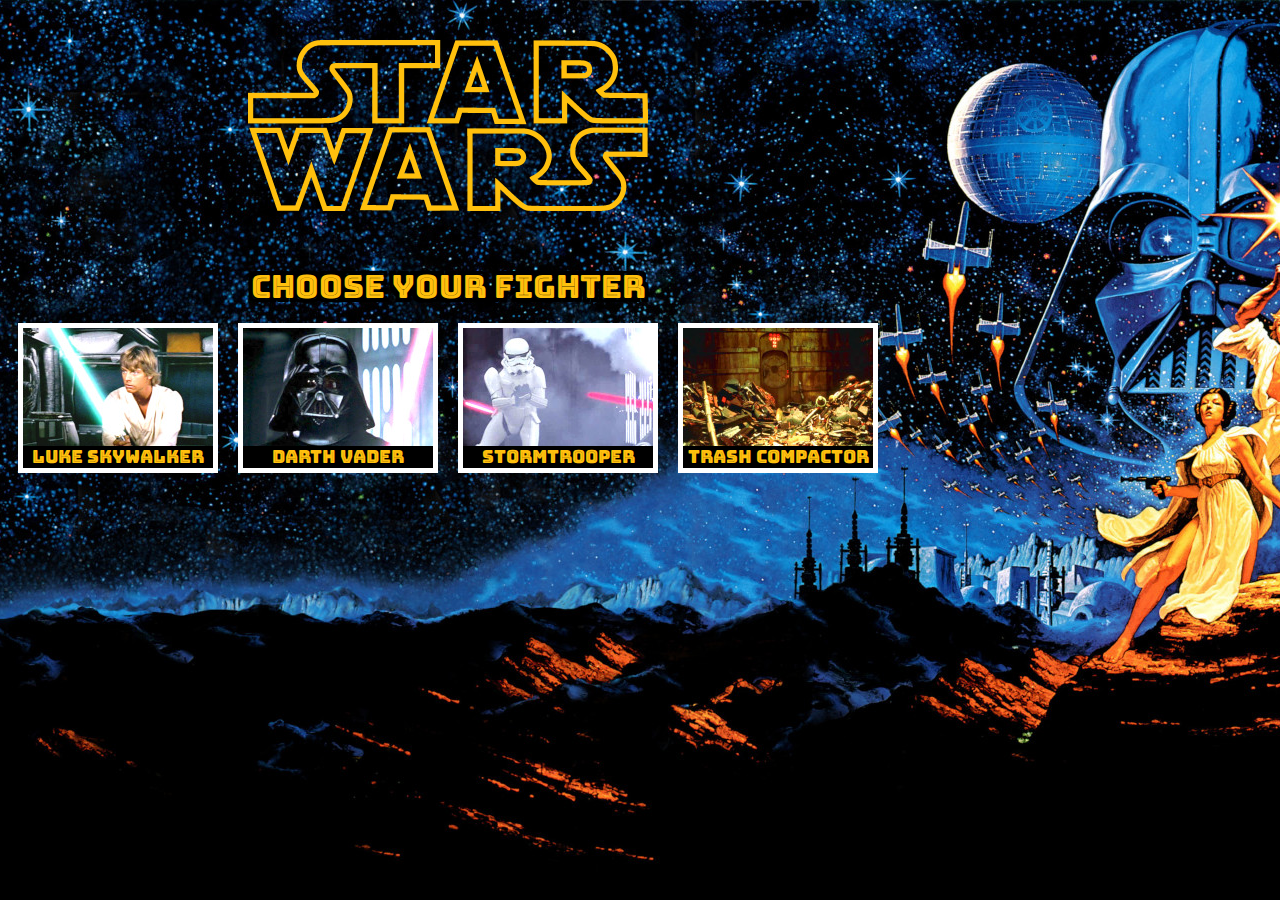
==== index.html @ 87cba861 "beta 2.5" ====
<!DOCTYPE html>
<html lang="en-us">

<head>
    <meta name="viewport" content="width=device-width, initial-scale=1.0, maximum-scale=1.0, user-scalable=yes">
    <meta charset="UTF-8">
    <link rel="stylesheet" type="text/css" href="assets/css/reset.css">
    <link rel="stylesheet" type="text/css" href="assets/css/style.css">
    <script src="https://ajax.googleapis.com/ajax/libs/jquery/3.3.1/jquery.min.js"></script>
    <script src="assets/javascript/game.js"></script>
    <link href="https://fonts.googleapis.com/css?family=Bungee+Inline" rel="stylesheet">
    <title>Star Wars RPG Game</title>
</head>

<body>
    <section id="title"></section>
    <h1 id="heading" class="text-pulse"></h1>
    <section id="display"></section>
    <section id="attack-stats"></section>
    <h1 id="defeated-enemies-heading"></h1>
    <section id="defeated-enemies" class="display-block"></section>
    <button id="play-again" class="button-pulse">Play Again</button>
</body>

</html>
---- assets/css/style.css ----
* {
    box-sizing: border-box;
}
body {
    background-image: url("../images/background.jpg");
    background-position: -140px 0px;
    font-family: 'Bungee Inline', cursive;
    font-size: large;
}

h1 {
    width: 70%;
    font-size: xx-large;
    text-align: center;
    color: #FFC00D;
    display: block;
}

section {
    text-align: center;
    width: 70%;
}

button {
    text-align: center;
    /* width: 70%; */
    padding: 10px 20px;
    font-size: x-large;
    font-weight: bold;
    color: white;
    margin-top: 2%;
    border: 0;
    border-radius: 10px;
    background-color: #FF0000;
    box-shadow: 5px 5px 2px 2px black;
}

em {
    font-style: italic;
}

#title {
    background-image: url("../images/starwars.png");
    background-repeat: no-repeat;
    background-position: center;
    margin: 40px 0 60px 0;
    height: 171px;
    width: 70%;
}

#heading {
    margin-top: 5vh;
    color: #FFC00D;
    text-shadow: 4px 4px black, -4px -4px black, -4px 4px black, 4px -4px black;
}

#display {
    height: 180px;
}

#attack-stats {
    height: 60px;
    font-size: x-large;
    font-weight: bold;
    font-family: "Courier New", Courier, monospace;
    color: white;
}

.display-character {
    display: inline-block;  
    position: relative;  
    width: 200px;
    height: 150px;
    margin: 20px 10px;
    border: 5px solid white;
}

.character-info {
    position: absolute;
    bottom: 0;
    left: 0;
    text-align: center;
    color: #FFC00D;
    background-color: black;
    padding: 2px;
    width: 100%;
}

.tooltip .tooltiptext {
    visibility: hidden;
    width: 80%;
    /* margin: 0 auto; */
    background-color: #d1d1d1;
    font-size: large;
    font-weight: bold;
    font-family: "Courier New", Courier, monospace;
    color: black;
    text-align: center;
    padding: 5px;

    /* Position the tooltip */
    position: absolute;
    bottom: -50px;
    left: 10%;
    z-index: 1;
}

.tooltip:hover .tooltiptext {
    visibility: visible;
}

.display-final-quote {
    position: relative;
    font-size: large;
    font-family: "Courier New", Courier, monospace;
    text-shadow: 2px 2px black, -2px -2px black, -2px 2px black, 2px -2px black;
    font-weight: bold;
    color: white;
    top: -90px;
}
.choose-enemy{
    margin: 20px;
    border: 5px solid #FF0000;
}

.attack{
    width: 190px;
    height: 140px;
    border: 0px;
    margin: 25px 25px;
    -webkit-animation-name: greenPulse;
    -webkit-animation-duration: 2s;
    -webkit-animation-iteration-count: infinite;
    -moz-animation-name: greenPulse;
    -moz-animation-duration: 2s;
    -moz-animation-iteration-count: infinite;
    animation-name: greenPulse;
    animation-duration: 2s;
    animation-iteration-count: infinite;
}

@-webkit-keyframes greenPulse {
    from {
        -webkit-box-shadow: 0 0 5px 5px #91bd09;
        -moz-box-shadow: 0 0 5px 5px #91bd09;
        box-shadow: 0 0 5px 5px #91bd09;
    }
    50% {
        -webkit-box-shadow: 0 0 5px 10px greenyellow;
        -moz-box-shadow: 0 0 5px 10px greenyellow;
        box-shadow: 0 0 5px 10px greenyellow;
    }
    to {
        -webkit-box-shadow: 0 0 5px 5px #91bd09;
        -moz-box-shadow: 0 0 5px 5px #91bd09;
        box-shadow: 0 0 5px 5px #91bd09;
    }
}

.text-pulse{
    -webkit-animation-name: textPulse;
    -webkit-animation-duration: 1s;
    -webkit-animation-iteration-count: 2;
    -moz-animation-name: textPulse;
    -moz-animation-duration: 1s;
    -moz-animation-iteration-count: 2;
    animation-name: textPulse;
    animation-duration: 1s;
    animation-iteration-count: 2;
}

.button-pulse{
    -webkit-animation-name: textPulse;
    -webkit-animation-duration: 2s;
    -webkit-animation-iteration-count: 2;
    -moz-animation-name: textPulse;
    -moz-animation-duration: 2s;
    -moz-animation-iteration-count: 2;
    animation-name: textPulse;
    animation-duration: 2s;
    animation-iteration-count: 2;
}

@-webkit-keyframes textPulse {
    from {
        -webkit-opacity: 1;
        -moz-opacity: 1;
        opacity: 1;
    }
    /* from {
        -webkit-opacity: 0;
        -moz-opacity: 0;
        opacity: 0;
    }
    25% {
        -webkit-opacity: 1;
        -moz-opacity: 1;
        opacity: 1;
    } */
    50% {
        -webkit-opacity: 0;
        -moz-opacity: 0;
        opacity: 0;
    }
    to {
        -webkit-opacity: 1;
        -moz-opacity: 1;
        opacity: 1;
    }
}

#defeated-enemies-heading {
    text-shadow: 4px 4px black, -4px -4px black, -4px 4px black, 4px -4px black;
}

#defeated-enemies > div{
    margin: 20px;
    border: 5px solid gray;
}

#luke {
    background-image: url("../images/luke.jpg");
}
#vader {
    background-image: url("../images/vader.jpg");
}
#stormtrooper {
    background-image: url("../images/stormtrooper.jpg");
}
#compactor {
    background-image: url("../images/compactor.jpg");
}

@-ms-viewport{
    width: device-width;
}

@media only screen and (max-width: 670px) {
    h1, section, #title {
        width: 100%;
    }
    #title {
        margin: 10px 0 20px 0;
    }
    #heading, #defeated-enemies-heading {
        font-size: large;
    }
    .display-character {
        width: 100px;
    }
    .character-info {
        font-size: small;
    }
    #attack-stats {
        /* height: 40px; */
        font-size: medium;
    }
    #luke {
        background-position: -70px;
    }
    #vader {
        background-position: -35px;
    }
    #compactor {
        background-position: -35px;
    }
}
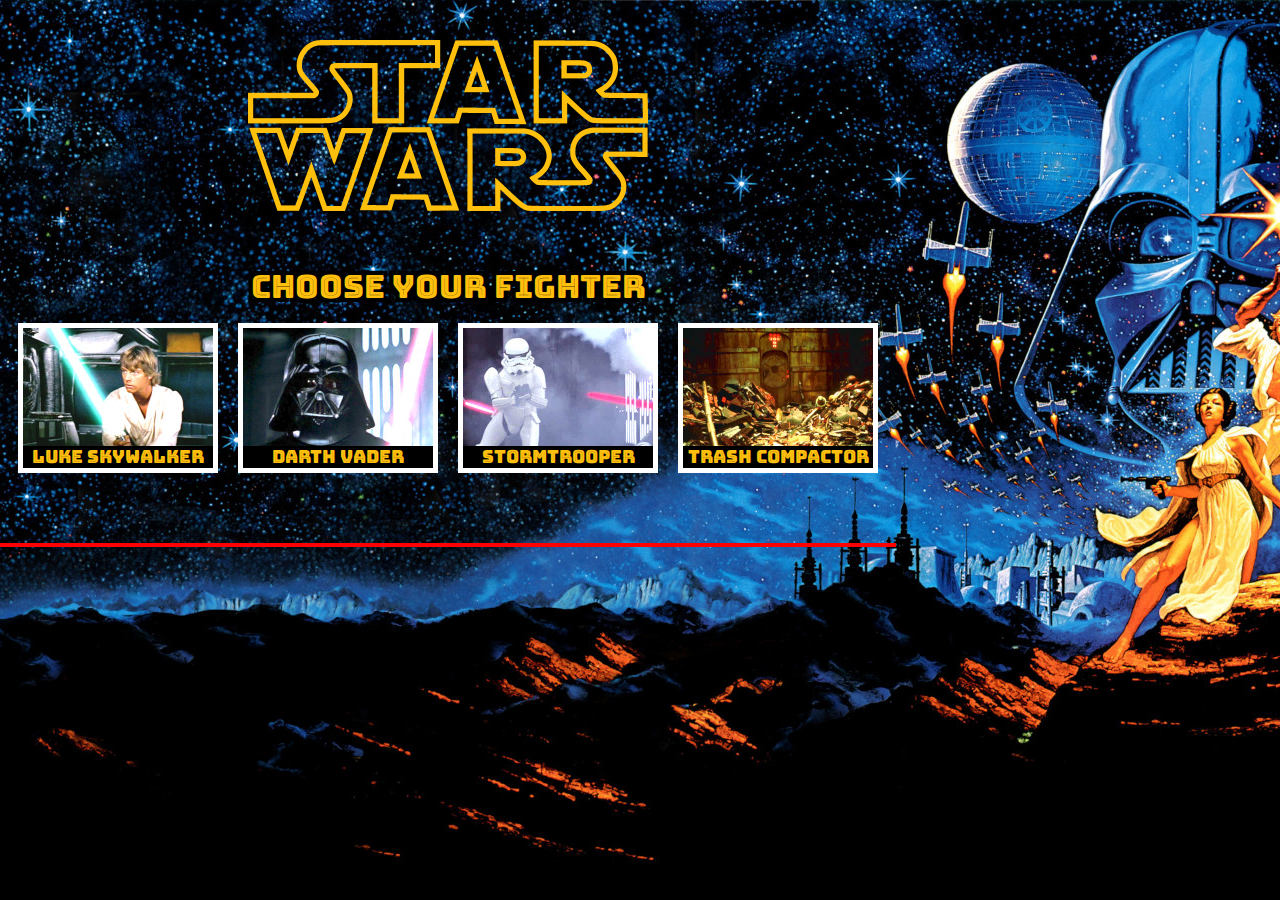
==== commit 260fbf1e: "beta 2.7" ====
--- a/index.html
+++ b/index.html
@@ -19,7 +19,7 @@
     <section id="attack-stats"></section>
     <h1 id="defeated-enemies-heading"></h1>
     <section id="defeated-enemies" class="display-block"></section>
-    <button id="play-again" class="button-pulse">Play Again</button>
+    <button id="play-again" style="display: none">Play Again</button>
 </body>
 
 </html>--- a/assets/css/style.css
+++ b/assets/css/style.css
@@ -21,13 +21,14 @@
     width: 70%;
 }
 
+/* the only button is "Play Again" */
 button {
     text-align: center;
-    /* width: 70%; */
     padding: 10px 20px;
     font-size: x-large;
     font-weight: bold;
     color: white;
+    position: relative;
     margin-top: 2%;
     border: 0;
     border-radius: 10px;
@@ -63,7 +64,8 @@
     font-size: x-large;
     font-weight: bold;
     font-family: "Courier New", Courier, monospace;
-    color: white;
+    color: lightgray;
+    text-shadow: 3px 3px black, -3px -3px black, -3px 3px black, 3px -3px black;
 }
 
 .display-character {
@@ -111,11 +113,11 @@
 
 .display-final-quote {
     position: relative;
-    font-size: large;
+    font-size: x-large;
     font-family: "Courier New", Courier, monospace;
-    text-shadow: 2px 2px black, -2px -2px black, -2px 2px black, 2px -2px black;
-    font-weight: bold;
-    color: white;
+    text-shadow: 3px 3px black, -3px -3px black, -3px 3px black, 3px -3px black;
+    font-weight: bold;
+    color: lightgray;
     top: -90px;
 }
 .choose-enemy{
@@ -171,13 +173,13 @@
 
 .button-pulse{
     -webkit-animation-name: textPulse;
-    -webkit-animation-duration: 2s;
+    -webkit-animation-duration: 1.5s;
     -webkit-animation-iteration-count: 2;
     -moz-animation-name: textPulse;
-    -moz-animation-duration: 2s;
+    -moz-animation-duration: 1.5s;
     -moz-animation-iteration-count: 2;
     animation-name: textPulse;
-    animation-duration: 2s;
+    animation-duration: 1.5s;
     animation-iteration-count: 2;
 }
 
@@ -187,16 +189,6 @@
         -moz-opacity: 1;
         opacity: 1;
     }
-    /* from {
-        -webkit-opacity: 0;
-        -moz-opacity: 0;
-        opacity: 0;
-    }
-    25% {
-        -webkit-opacity: 1;
-        -moz-opacity: 1;
-        opacity: 1;
-    } */
     50% {
         -webkit-opacity: 0;
         -moz-opacity: 0;
@@ -213,6 +205,10 @@
     text-shadow: 4px 4px black, -4px -4px black, -4px 4px black, 4px -4px black;
 }
 
+#defeated-enemies {
+    border: 2px solid red;
+}
+
 #defeated-enemies > div{
     margin: 20px;
     border: 5px solid gray;
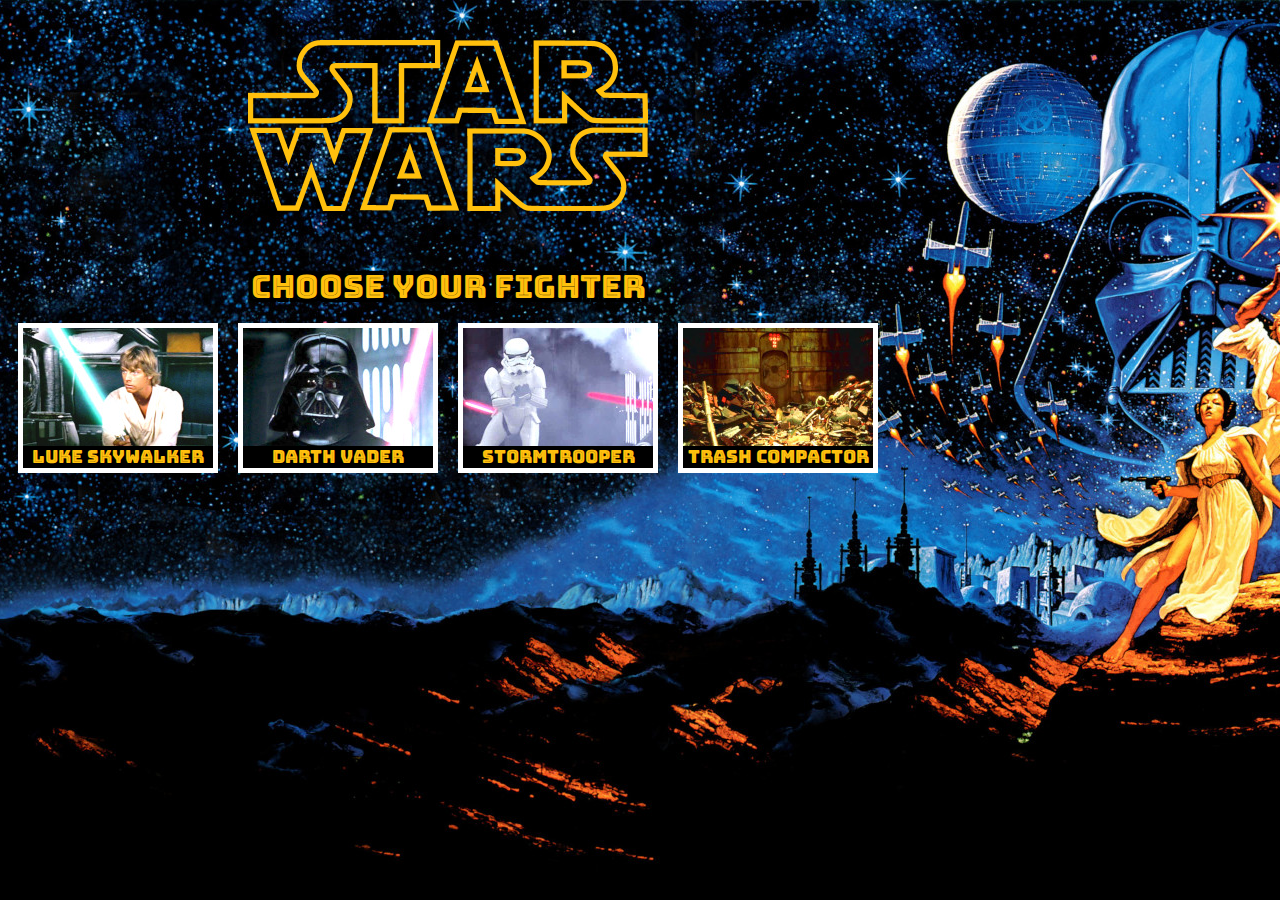
==== commit 18aeaacc: "beta 2.7" ====
--- a/index.html
+++ b/index.html
@@ -18,8 +18,9 @@
     <section id="display"></section>
     <section id="attack-stats"></section>
     <h1 id="defeated-enemies-heading"></h1>
-    <section id="defeated-enemies" class="display-block"></section>
-    <button id="play-again" style="display: none">Play Again</button>
+    <section id="defeated-enemies"></section>
+    <section><button id="play-again" style="display: none">Play Again</button></section>
+    <!-- <button id="play-again" style="display: none">Play Again</button> -->
 </body>
 
 </html>--- a/assets/css/style.css
+++ b/assets/css/style.css
@@ -28,8 +28,7 @@
     font-size: x-large;
     font-weight: bold;
     color: white;
-    position: relative;
-    margin-top: 2%;
+    margin-top: 20px;
     border: 0;
     border-radius: 10px;
     background-color: #FF0000;
@@ -53,6 +52,12 @@
     margin-top: 5vh;
     color: #FFC00D;
     text-shadow: 4px 4px black, -4px -4px black, -4px 4px black, 4px -4px black;
+}
+
+.smaller-heading-text {
+    margin-top: 20px;
+    font-size: large;
+    text-shadow: 2px 2px black, -2px -2px black, -2px 2px black, 2px -2px black;
 }
 
 #display {
@@ -205,10 +210,6 @@
     text-shadow: 4px 4px black, -4px -4px black, -4px 4px black, 4px -4px black;
 }
 
-#defeated-enemies {
-    border: 2px solid red;
-}
-
 #defeated-enemies > div{
     margin: 20px;
     border: 5px solid gray;
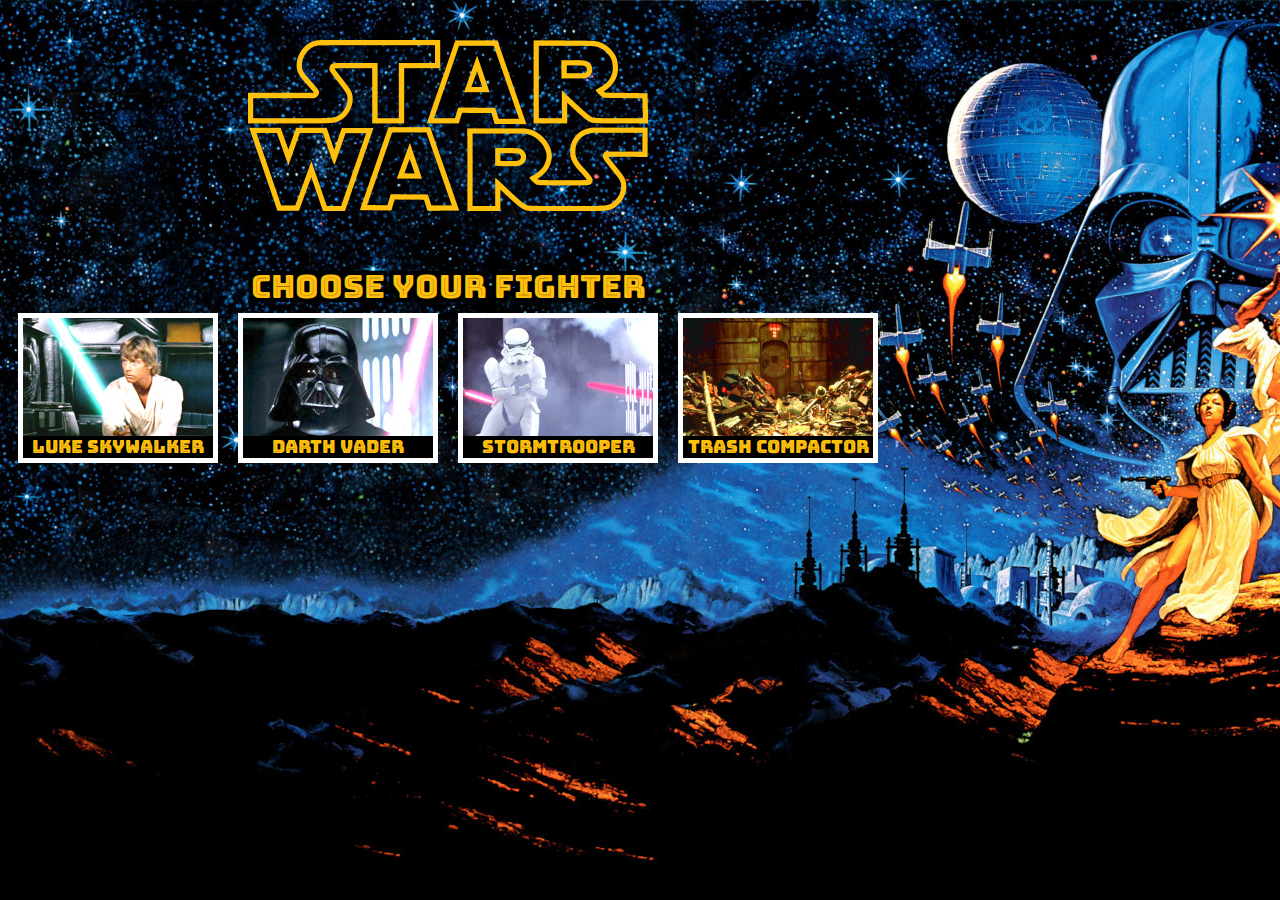
==== commit c394138d: "beta 5.79" ====
--- a/index.html
+++ b/index.html
@@ -8,8 +8,9 @@
     <link rel="stylesheet" type="text/css" href="assets/css/style.css">
     <script src="https://ajax.googleapis.com/ajax/libs/jquery/3.3.1/jquery.min.js"></script>
     <script src="assets/javascript/game.js"></script>
+    <link rel="shortcut icon" href="assets/images/rebel.ico" type="image/x-icon">
     <link href="https://fonts.googleapis.com/css?family=Bungee+Inline" rel="stylesheet">
-    <title>Star Wars RPG Game</title>
+    <title>Star Wars RPG</title>
 </head>
 
 <body>
@@ -19,8 +20,7 @@
     <section id="attack-stats"></section>
     <h1 id="defeated-enemies-heading"></h1>
     <section id="defeated-enemies"></section>
-    <section><button id="play-again" style="display: none">Play Again</button></section>
-    <!-- <button id="play-again" style="display: none">Play Again</button> -->
+    <section><button id="play-again" class="button-pulse" style="display: none">Play Again</button></section>
 </body>
 
 </html>--- a/assets/css/style.css
+++ b/assets/css/style.css
@@ -31,7 +31,7 @@
     margin-top: 20px;
     border: 0;
     border-radius: 10px;
-    background-color: #FF0000;
+    background-color: #FF0000; /*red*/
     box-shadow: 5px 5px 2px 2px black;
 }
 
@@ -61,7 +61,7 @@
 }
 
 #display {
-    height: 180px;
+    height: 170px;
 }
 
 #attack-stats {
@@ -73,12 +73,26 @@
     text-shadow: 3px 3px black, -3px -3px black, -3px 3px black, 3px -3px black;
 }
 
+.attack-stats-left, .attack-stats-right {
+    width: 200px; /*must be same as display-character*/
+    margin: 0 20px; /*left and right must be same as display-character and include border-times-two*/
+    text-align: left;
+    display: inline-block;  
+    position: relative;
+    padding-left: 25px;
+}
+
+.hover-for-stats-notice {
+    font-style: italic;
+    color: greenyellow;
+}
+
 .display-character {
     display: inline-block;  
     position: relative;  
     width: 200px;
     height: 150px;
-    margin: 20px 10px;
+    margin: 10px 10px;
     border: 5px solid white;
 }
 
@@ -97,7 +111,7 @@
     visibility: hidden;
     width: 80%;
     /* margin: 0 auto; */
-    background-color: #d1d1d1;
+    background-color: #d1d1d1; /*white*/
     font-size: large;
     font-weight: bold;
     font-family: "Courier New", Courier, monospace;
@@ -120,21 +134,32 @@
     position: relative;
     font-size: x-large;
     font-family: "Courier New", Courier, monospace;
-    text-shadow: 3px 3px black, -3px -3px black, -3px 3px black, 3px -3px black;
+    text-shadow: 2px 2px black, -2px -2px black, -2px 2px black, 2px -2px black;
     font-weight: bold;
     color: lightgray;
     top: -90px;
 }
+
 .choose-enemy{
-    margin: 20px;
-    border: 5px solid #FF0000;
+    margin: 10px 20px;
+    border: 5px solid #FF0000; /*red*/
+}
+
+.left-side-fighter {
+    left: -300px;
+    opacity: 0;
+}
+
+.right-side-enemy {
+    left: +300px;
+    opacity: 0;
 }
 
 .attack{
     width: 190px;
     height: 140px;
     border: 0px;
-    margin: 25px 25px;
+    margin: 15px 25px;
     -webkit-animation-name: greenPulse;
     -webkit-animation-duration: 2s;
     -webkit-animation-iteration-count: infinite;
@@ -178,21 +203,21 @@
 
 .button-pulse{
     -webkit-animation-name: textPulse;
-    -webkit-animation-duration: 1.5s;
+    -webkit-animation-duration: 2s;
     -webkit-animation-iteration-count: 2;
     -moz-animation-name: textPulse;
-    -moz-animation-duration: 1.5s;
+    -moz-animation-duration: 2s;
     -moz-animation-iteration-count: 2;
     animation-name: textPulse;
-    animation-duration: 1.5s;
+    animation-duration: 2s;
     animation-iteration-count: 2;
 }
 
 @-webkit-keyframes textPulse {
     from {
-        -webkit-opacity: 1;
-        -moz-opacity: 1;
-        opacity: 1;
+        -webkit-opacity: 0.7;
+        -moz-opacity: 0.7;
+        opacity: 0.7;
     }
     50% {
         -webkit-opacity: 0;
@@ -211,7 +236,7 @@
 }
 
 #defeated-enemies > div{
-    margin: 20px;
+    margin: 10px;
     border: 5px solid gray;
 }
 
@@ -237,28 +262,66 @@
         width: 100%;
     }
     #title {
-        margin: 10px 0 20px 0;
+        background-image: url("../images/starwarssmall.png");
+        margin: 10px 0 0 0;
+        height: 85px;
     }
     #heading, #defeated-enemies-heading {
-        font-size: large;
+        font-size: medium;
+    }
+    #display {
+    height: 125px;
+}
+    #defeated-enemies > div{ /*really small margin for iPhone in portrait is below*/
+        margin: 10px 3px;
     }
     .display-character {
         width: 100px;
+        height: 100px;
+        margin: 10px 10px 5px 10px;
+    }
+    .attack{
+    margin: 15px 25px;
+}
+    .attack-stats-left, .attack-stats-right {
+        width: 100px; /*must be same as display-character plus (margin times two)*/
+        margin: 0 25px;
+        padding-left: 8px;
     }
     .character-info {
         font-size: small;
     }
+    .choose-enemy{ /*really small margin for iPhone in portrait is below*/
+        margin: 10px 3px;
+    }
+    #heading {
+        margin-top: 3vh;
+    }
+    .display-final-quote {
+        font-size: medium;
+        text-shadow: 2px 2px black, -2px -2px black, -2px 2px black, 2px -2px black;
+    }
     #attack-stats {
-        /* height: 40px; */
-        font-size: medium;
+        font-size: small;
     }
     #luke {
-        background-position: -70px;
+        background-position: -70px -15px;
     }
     #vader {
         background-position: -35px;
     }
+#stormtrooper {
+        background-position: 0 -7px;
+}
     #compactor {
         background-position: -35px;
     }
+}
+@media only screen and (max-width: 400px) {/*really small margins for better layout on mobile in portrait*/
+        #defeated-enemies > div{
+        margin: 10px 1px;
+    }
+    .choose-enemy{
+        margin: 10px 1px;
+    }
 }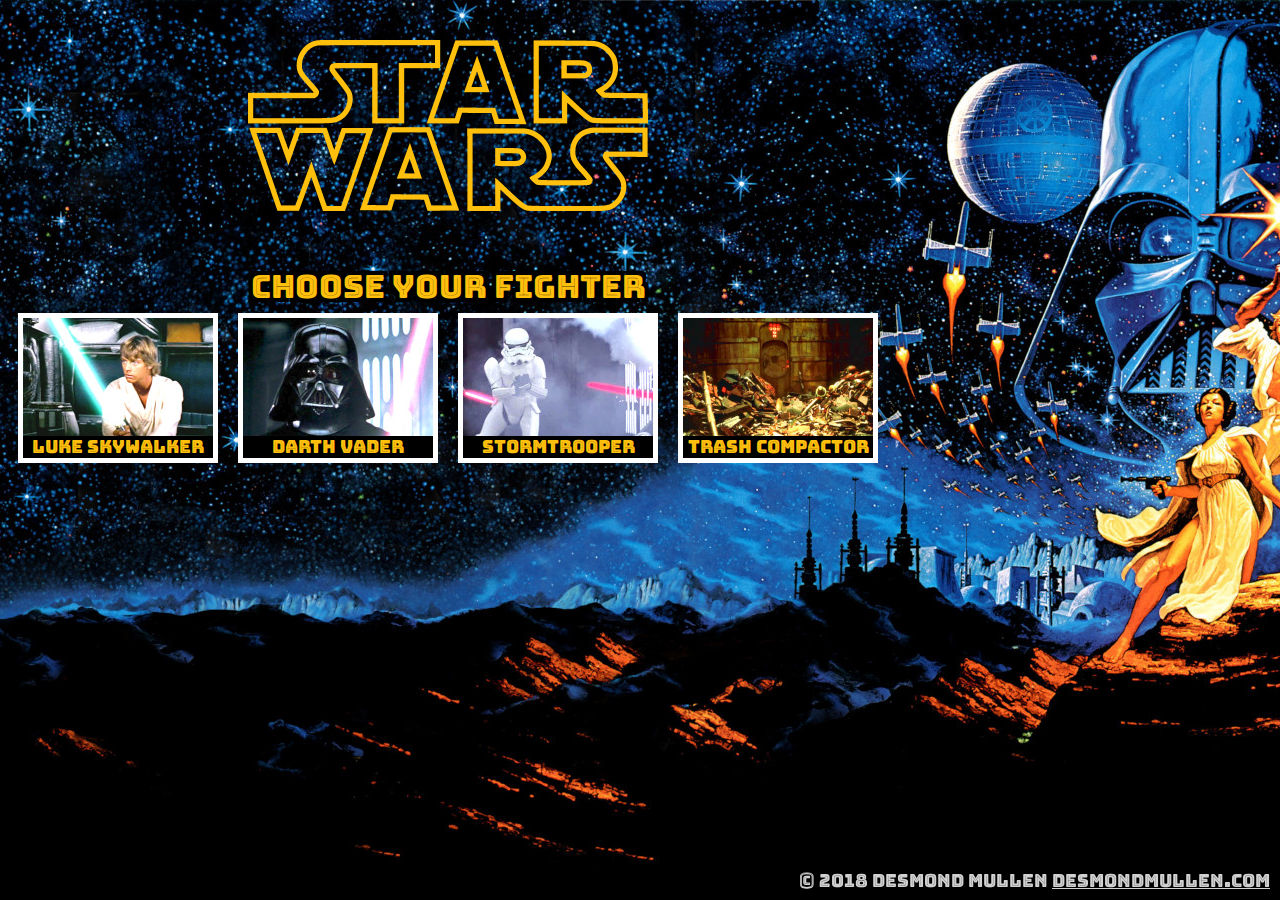
==== commit 17b291e5: "beta 6.7" ====
--- a/index.html
+++ b/index.html
@@ -21,6 +21,7 @@
     <h1 id="defeated-enemies-heading"></h1>
     <section id="defeated-enemies"></section>
     <section><button id="play-again" class="button-pulse" style="display: none">Play Again</button></section>
+    <section id="copyright">&copy; 2018 Desmond Mullen <a href="https://desmondmullen.com" target="_blank">desmondmullen.com</a></section>
 </body>
 
 </html>--- a/assets/css/style.css
+++ b/assets/css/style.css
@@ -79,7 +79,7 @@
     text-align: left;
     display: inline-block;  
     position: relative;
-    padding-left: 25px;
+    padding-left: 15px;
 }
 
 .hover-for-stats-notice {
@@ -252,7 +252,17 @@
 #compactor {
     background-image: url("../images/compactor.jpg");
 }
-
+#copyright {
+    width: 100%;
+    text-align: right;
+    position: fixed;
+    bottom: 0;
+    color: #d1d1d1;
+    padding: 10px;
+}
+a { /* copyright is the only link*/
+    color: #d1d1d1;
+}
 @-ms-viewport{
     width: device-width;
 }
@@ -281,15 +291,25 @@
         margin: 10px 10px 5px 10px;
     }
     .attack{
-    margin: 15px 25px;
-}
+        margin: 15px 25px;
+    }
     .attack-stats-left, .attack-stats-right {
         width: 100px; /*must be same as display-character plus (margin times two)*/
         margin: 0 25px;
-        padding-left: 8px;
+        padding-left: 3px;
     }
     .character-info {
         font-size: small;
+    }
+    .tooltip .tooltiptext {
+        width: 100%;
+        font-size: small;
+        padding: 0px;
+        /* Position the tooltip */
+        position: absolute;
+        bottom: -30px;
+        left: 0;
+        z-index: 1;
     }
     .choose-enemy{ /*really small margin for iPhone in portrait is below*/
         margin: 10px 3px;
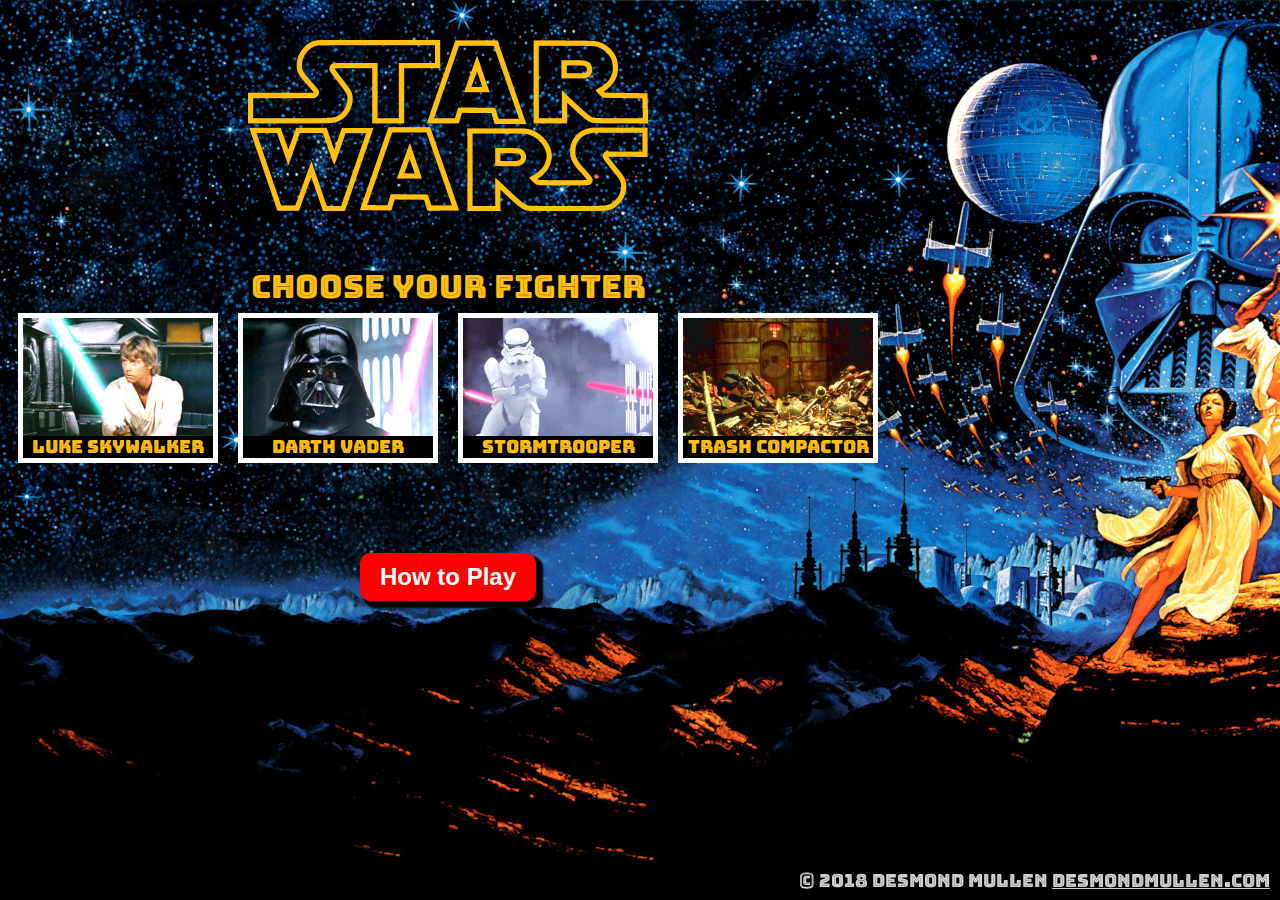
==== commit 7c4dc8a1: "beta 7.5" ====
--- a/index.html
+++ b/index.html
@@ -17,10 +17,12 @@
     <section id="title"></section>
     <h1 id="heading" class="text-pulse"></h1>
     <section id="display"></section>
+    <section><button id="close-instructions" style="display: none">Close</button></section>
     <section id="attack-stats"></section>
     <h1 id="defeated-enemies-heading"></h1>
     <section id="defeated-enemies"></section>
     <section><button id="play-again" class="button-pulse" style="display: none">Play Again</button></section>
+    <section><button id="show-instructions" class="button-pulse" style="display: none">How to Play</button></section>
     <section id="copyright">&copy; 2018 Desmond Mullen <a href="https://desmondmullen.com" target="_blank">desmondmullen.com</a></section>
 </body>
 
--- a/assets/css/style.css
+++ b/assets/css/style.css
@@ -21,7 +21,6 @@
     width: 70%;
 }
 
-/* the only button is "Play Again" */
 button {
     text-align: center;
     padding: 10px 20px;
@@ -64,6 +63,13 @@
     height: 170px;
 }
 
+.instructions-display {
+    font-family: "Courier New", Courier, monospace;
+    color: #d1d1d1; /*white*/
+    padding: 10px;
+    z-index: 99999;
+}
+
 #attack-stats {
     height: 60px;
     font-size: x-large;
@@ -131,13 +137,15 @@
 }
 
 .display-final-quote {
+    display: inline;
+    top: -90px;
+    text-align: left;
     position: relative;
     font-size: x-large;
     font-family: "Courier New", Courier, monospace;
     text-shadow: 2px 2px black, -2px -2px black, -2px 2px black, 2px -2px black;
     font-weight: bold;
     color: lightgray;
-    top: -90px;
 }
 
 .choose-enemy{
@@ -318,9 +326,22 @@
         margin-top: 3vh;
     }
     .display-final-quote {
+        top: -30px;
         font-size: medium;
-        text-shadow: 2px 2px black, -2px -2px black, -2px 2px black, 2px -2px black;
-    }
+        display: inline-block;
+        width: 50%;
+    }
+
+    button {
+    padding: 5px 10px;
+    font-size: medium;
+    margin-top: 10px;
+    box-shadow: 3px 3px 2px 2px black;
+    }
+    #show-instructions, #close-instructions {
+    margin-top: 60px;
+    }
+
     #attack-stats {
         font-size: small;
     }
@@ -330,12 +351,18 @@
     #vader {
         background-position: -35px;
     }
-#stormtrooper {
+    #stormtrooper {
         background-position: 0 -7px;
-}
+    }
     #compactor {
         background-position: -35px;
     }
+    #copyright {
+        font-size: xx-small;
+        padding: 5px;
+    }
+}
+
 }
 @media only screen and (max-width: 400px) {/*really small margins for better layout on mobile in portrait*/
         #defeated-enemies > div{
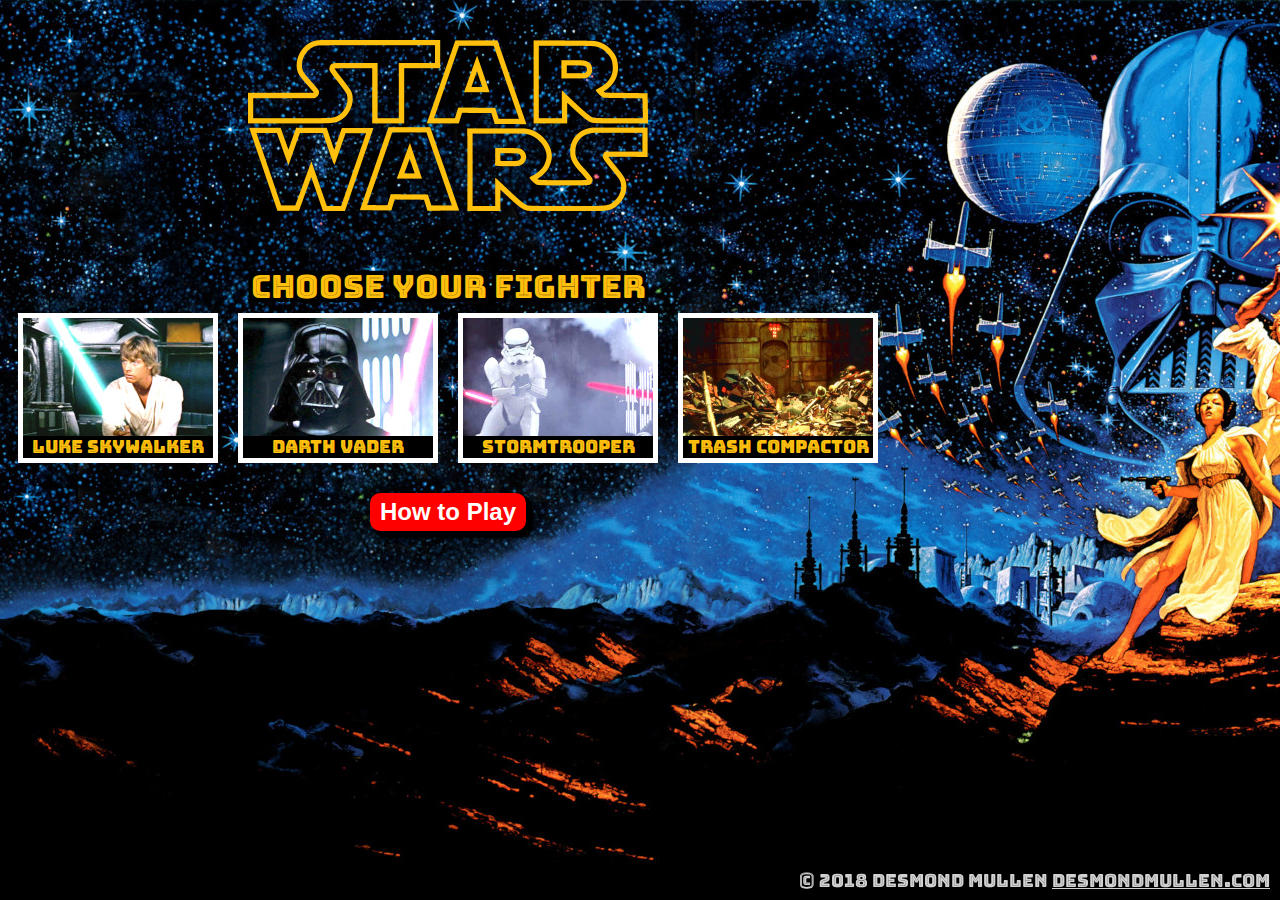
==== commit b4bb2065: "beta 7.7" ====
--- a/index.html
+++ b/index.html
@@ -17,12 +17,12 @@
     <section id="title"></section>
     <h1 id="heading" class="text-pulse"></h1>
     <section id="display"></section>
+    <section><button id="show-instructions" class="button-pulse" style="display: none">How to Play</button></section>
     <section><button id="close-instructions" style="display: none">Close</button></section>
     <section id="attack-stats"></section>
     <h1 id="defeated-enemies-heading"></h1>
     <section id="defeated-enemies"></section>
     <section><button id="play-again" class="button-pulse" style="display: none">Play Again</button></section>
-    <section><button id="show-instructions" class="button-pulse" style="display: none">How to Play</button></section>
     <section id="copyright">&copy; 2018 Desmond Mullen <a href="https://desmondmullen.com" target="_blank">desmondmullen.com</a></section>
 </body>
 
--- a/assets/css/style.css
+++ b/assets/css/style.css
@@ -23,11 +23,10 @@
 
 button {
     text-align: center;
-    padding: 10px 20px;
+    padding: 5px 10px;
     font-size: x-large;
     font-weight: bold;
     color: white;
-    margin-top: 20px;
     border: 0;
     border-radius: 10px;
     background-color: #FF0000; /*red*/
@@ -54,7 +53,7 @@
 }
 
 .smaller-heading-text {
-    margin-top: 20px;
+    margin: 20px 0;
     font-size: large;
     text-shadow: 2px 2px black, -2px -2px black, -2px 2px black, 2px -2px black;
 }
@@ -65,11 +64,17 @@
 
 .instructions-display {
     font-family: "Courier New", Courier, monospace;
+    font-size: x-large;
+    background-color: black;
     color: #d1d1d1; /*white*/
+    margin: 0 auto;
+    margin-top: 10px;
     padding: 10px;
     z-index: 99999;
 }
-
+#show-instructions, #close-instructions {
+margin-top: 20px;
+}
 #attack-stats {
     height: 60px;
     font-size: x-large;
@@ -298,6 +303,10 @@
         height: 100px;
         margin: 10px 10px 5px 10px;
     }
+    .smaller-heading-text {
+        margin: 10px;
+        font-size: medium;
+    }
     .attack{
         margin: 15px 25px;
     }
@@ -331,17 +340,20 @@
         display: inline-block;
         width: 50%;
     }
-
     button {
-    padding: 5px 10px;
     font-size: medium;
     margin-top: 10px;
     box-shadow: 3px 3px 2px 2px black;
     }
-    #show-instructions, #close-instructions {
-    margin-top: 60px;
-    }
-
+    #play-again {
+        margin: 0;
+    }
+    #show-instructions {
+    margin-top: 120px;
+    }
+    .instructions-display {
+        font-size: medium;
+    }
     #attack-stats {
         font-size: small;
     }
@@ -363,9 +375,8 @@
     }
 }
 
-}
 @media only screen and (max-width: 400px) {/*really small margins for better layout on mobile in portrait*/
-        #defeated-enemies > div{
+    #defeated-enemies > div{
         margin: 10px 1px;
     }
     .choose-enemy{
